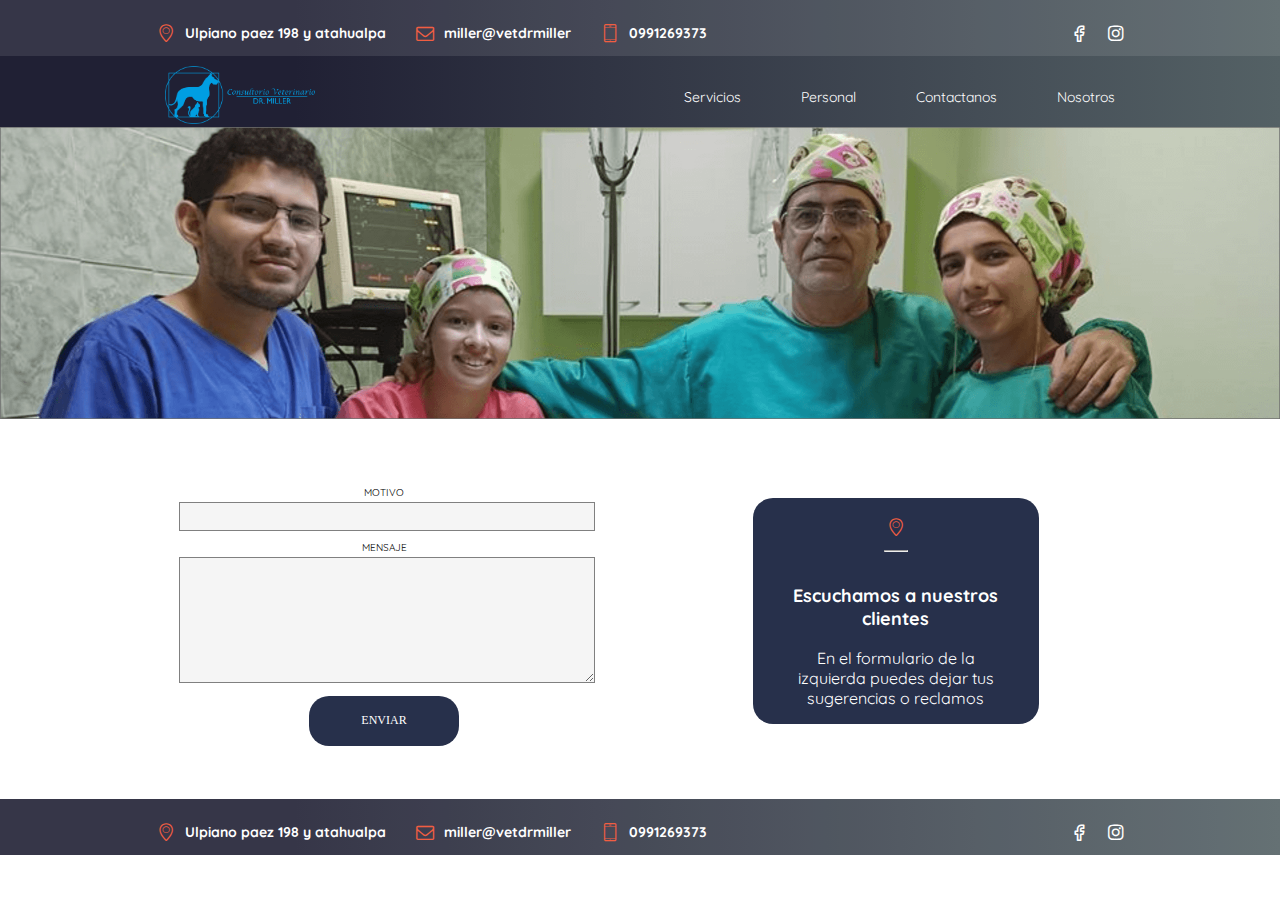
==== contactanos.html @ 630bb066 "pagina sin diseno final" ====
<!DOCTYPE html>
<html lang="es">
<head>
  <meta charset="UTF-8">
  <meta name="viewport" content="width=device-width, initial-scale=1.0">
  <link rel="stylesheet" href="./css/contactanos.css">
  <link href="https://fonts.googleapis.com/css2?family=Quicksand:wght@400;500;600;700&display=swap" rel="stylesheet"> 
    <title>Consultorio Veterinario "Dr Miller"</title>
</head>
<body>
  <header>
    <section class="containerHeader1">

      <section class="contactosHeader">
        <div class="ubicacion">
          <i class="icon-location"></i>
          <h3>Ulpiano paez 198 y atahualpa</h3>
        </div>
        <div class="email">
          <i class="icon-envelope-o"></i>
          <h3>miller@vetdrmiller</h3>
        </div>
        <div class="telefono">
          <i class="icon-mobile"></i>
          <h3>0991269373</h3>
        </div>
      </section>
      <section class="redesSociales">
        <i class="icon-facebook"></i>
        <i class="icon-instagram"></i>
      </section>
    </section>
    <section class="containerHeader2">
      <figure>
        <img src="./imagenes/LETRERO.png" alt="">
      </figure>
      <section class="navegacion navegacion2">
        <nav class="menu">
          <ul>
            <li><a href="#">Servicios</a> </li> 
            <li><a href="#">Personal</a></li>
            <li><a href="#">Contactanos</a></li>
            <li><a href="#">Nosotros</a></li>
          </ul>
        </nav>
      </section>
    </section>
  </header>
  <section class="hero">
    <!--    <h1></h1>
       <a href=""><button></button></a> -->
   <figure>
     <img src="./imagenes/hero.png" alt="">
   </figure>
     </section>
  <main>
  
      <!-- <map class="mapa">
        <iframe src="https://www.google.com/maps/embed?pb=!1m18!1m12!1m3!1d997.3810106222813!2d-80.09627743057366!3d-0.6958930990027303!2m3!1f0!2f0!3f0!3m2!1i1024!2i768!4f13.1!3m3!1m2!1s0x902b077d254d483b%3A0x4ba14001204e438b!2sConsultorio%20Veterinario%20%22DR%20MILLER%22!5e0!3m2!1ses!2sec!4v1602296178826!5m2!1ses!2sec" width="80%" height="400px"  frameborder="0" style="border:0;" allowfullscreen="" aria-hidden="false" tabindex="0"></iframe>
      </map> -->
      <section class="formulario">
      
        <section class="viasContacto">
          <div class="viaContacto direccion">
            <i class="icon-location"></i>
            <hr>
            <div class="textoDireccion">
              <h3>Escuchamos a nuestros clientes</h3>
              <p>En el formulario de la izquierda puedes dejar tus sugerencias o reclamos</p>
            </div>
          </div>
        </section>
        <form action="enviar.php" method="post">
          <label for="">MOTIVO
            <input type="text" name="name" id="name" class="name" >
          </label>
          <label for="">MENSAJE
            <textarea name="message" class="message"  id="message"></textarea>
          </label>
          <div class="clear"></div>
          <div class="col-md-8"> 
            <button type="submit" class="btn btn-primary">ENVIAR </button>
          </div>
        </section> 
  </main>
  <footer>
    <section class="containerHeader1">
      
      <section class="contactosHeader">
        <div class="ubicacion">
          <i class="icon-location"></i>
          <h3>Ulpiano paez 198 y atahualpa</h3>
        </div>
        <div class="email">
          <i class="icon-envelope-o"></i>
          <h3>miller@vetdrmiller</h3>
        </div>
        <div class="telefono">
          <i class="icon-mobile"></i>
          <h3>0991269373</h3>
        </div>
      </section>
      
      <section class="redesSociales">
        <i class="icon-facebook"></i>
        <i class="icon-instagram"></i>
      </section>
    </section>
    </footer>
  </body>
  </html>
---- css/contactanos.css ----
@font-face {
  font-family: 'icomoon';
  src:  url('../fonts/icomoon.eot?ulvjll');
  src:  url('../fonts/icomoon.eot?ulvjll#iefix') format('embedded-opentype'),
    url('../fonts/icomoon.ttf?ulvjll') format('truetype'),
    url('../fonts/icomoon.woff?ulvjll') format('woff'),
    url('../fonts/icomoon.svg?ulvjll#icomoon') format('svg');
  font-weight: normal;
  font-style: normal;
  font-display: block;
}

[class^="icon-"], [class*=" icon-"] {
  /* use !important to prevent issues with browser extensions that change fonts */
  font-family: 'icomoon' !important;
  speak: never;
  font-style: normal;
  font-weight: normal;
  font-variant: normal;
  text-transform: none;
  line-height: 1;

  /* Better Font Rendering =========== */
  -webkit-font-smoothing: antialiased;
  -moz-osx-font-smoothing: grayscale;
}

.icon-facebook:before {
  content: "\e904";
}
.icon-instagram:before {
  content: "\e905";
}
.icon-envelope-o:before {
  content: "\e900";
}
.icon-phone:before {
  content: "\e902";
}
.icon-tablet:before {
  content: "\e902";
}
.icon-mobile:before {
  content: "\e902";
}
.icon-location:before {
  content: "\e903";
}
.icon-map:before {
  content: "\e903";
}
.icon-instagram1:before {
  content: "\e906";
}
.icon-brand:before {
  content: "\e906";
}
.icon-social:before {
  content: "\e906";
}
.icon-menu:before {
  content: "\e901";
}

html{
  font-size: 62.5%;
}
body{
  max-width: 1366px;
  margin: auto;
  font-family: 'quicksand';
}
header{
  background: linear-gradient(90deg, rgba(32,32,52,1) 23%, rgba(84,97,101,1) 100%); 
  color: white;
}
header .contactosHeader div i{
  color: #f15e42;
}
header .containerHeader1{
  background: rgba(255,255,255,.1)
}
header .containerHeader2{
  margin-top: 1rem;
}
header .containerHeader1,.containerHeader2{
  display: flex;
  justify-content: space-around;
}
header .contactosHeader{
display: flex;
}
header .contactosHeader div{
  display: flex;
  align-items: center;
  margin-top: 1rem;
}
header .contactosHeader div h3{
  font-size: 1.4rem;
  margin-right: 3rem;

}
header .contactosHeader i{
  font-size: 1.8rem;
  margin-right: 1rem;
}
header .redesSociales{
  margin-top: 1rem;
  font-size: 1.8rem;
  align-items: center;
  display: flex;
}
header .redesSociales i{
  margin-left: 2rem;
}
header .containerHeader2{
display: flex;
}
header .containerHeader2 figure{
  width: 15rem;
  margin: 0;
}
header .containerHeader2 figure img{
  width: 100%;
}
header .navegacion{
display: flex;
align-items: center;
}
header .navegacion ul{
  display: flex;
}
.menu > ul:nth-child(1) > li:nth-child(1){
  margin-left: 0;
}
header .navegacion ul li{
  list-style: none;
  margin-left: 6rem;
  font-size: 1.4rem;
}
header .navegacion ul a{
  text-decoration: none;
  color:white;
}
.hero figure{
  margin: 0;
}
.hero figure img{
  width: 100%;
}
main{
  text-align: center;
}
main h2{
  font-size: 3.2rem;
}
main .mapa{
  display: flex;
  justify-content: center;
  text-align: center;
  margin-top: 5%;
}
.formulario{
  display: grid;
  grid-template-columns: 1fr 1fr;
  justify-content: center;
  margin: 5rem auto ;
    width: 80%;
    font-family: inherit;
}
.formulario figure{
  grid-column-start: 2;
  width: 100%;
  margin: 0;
  position: relative;
  top: -5rem;
  z-index: -1;

}
.formulario figure img{
  width: 100%;
  height: 100%;
}
.formulario form{
  grid-column-start: 1;
  grid-row-start: 1;
  display: flex;
  flex-direction: column;
  width: 80%;
  margin: auto;
}
.formulario form label{
  font-family: inherit;
  margin: 1rem 0 0 0;
}
.formulario form input,
textarea{
  background: whitesmoke;
  height: 2.5rem;
  width: 100%;
  border: 0.5px solid gray;
  margin-top: .3rem;
}
#message{
  height: 12rem;
}
.formulario form button{
  font-size: 1.2rem;
  height: 5rem;
  width: 15rem;
  border-radius: 2rem;
  border: unset;
  background: #27304b;
  color: white;
  font-family: 'alata';
  padding: 0;
  cursor: pointer;
  margin-top: 1rem;
}
.col-md-8{
  justify-content: center;
    display: flex;
}
main .viasContacto{
display: flex;
justify-content: center;
align-items: center;
width: 70%;
color: white;
margin: 5% auto;
}

main .viaContacto{
  width: 80%;
  text-align: center;
  background-color:#27304b ;
  height: 100%;
  display: flex;
  flex-direction: column;
  justify-content: center;
  border-radius: 20px;
}

main .viasContacto i{
  color: #f15e42;
  font-size:1.8rem ;
  margin-top: 2rem;
}
main .viaContacto h3{
  font-size: 1.8rem;
}
main .viaContacto p{
  font-size: 1.6rem;
}
main .viaContacto .textoDireccion{
  width: 80%;
  margin: 0 auto;
}
hr{
  width: 8%;
margin: 14px auto;
color: white;
}


footer{
  background: linear-gradient(90deg, rgba(32,32,52,1) 23%, rgba(84,97,101,1) 100%); 
  color: white;
}
footer .contactosHeader div i{
  color: #f15e42;
}
footer .containerHeader1{
  background: rgba(255,255,255,.1)
}
footer .containerHeader2{
  margin-top: 1rem;
}
footer .containerHeader1,.containerHeader2{
  display: flex;
  justify-content: space-around;
}
footer .contactosHeader{
display: flex;
}
footer .contactosHeader div{
  display: flex;
  align-items: center;
  margin-top: 1rem;
}
footer .contactosHeader div h3{
  font-size: 1.4rem;
  margin-right: 3rem;
}
footer .contactosHeader i{
  font-size: 1.8rem;
  margin-right: 1rem;
}
footer .redesSociales{
  margin-top: 1rem;
  font-size: 1.8rem;
  align-items: center;
  display: flex;
}
footer .redesSociales i{
  margin-left: 2rem;
}
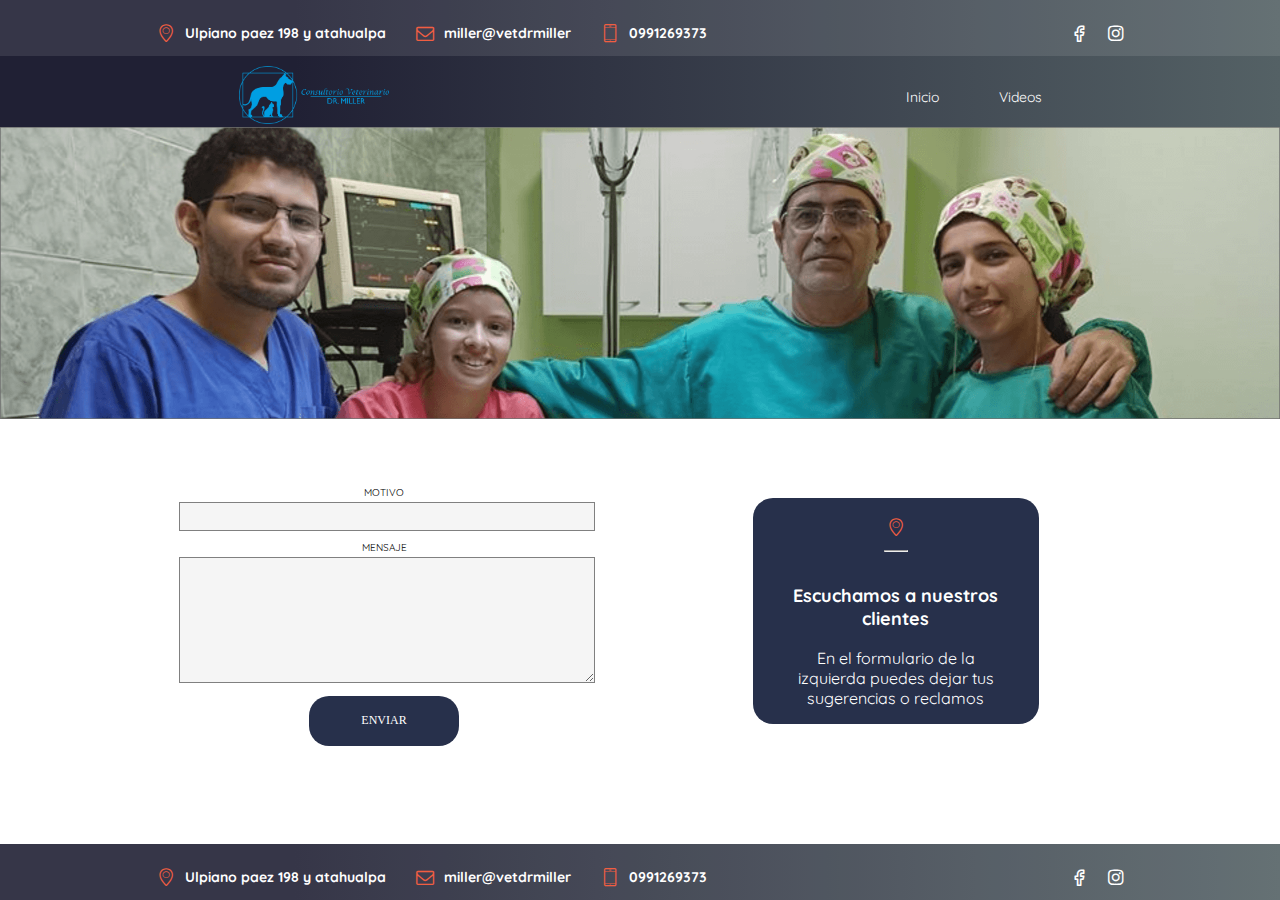
==== commit 02ae0a4a: "pagina casi lista para entregar falta responsive de pagina de videos" ====
--- a/contactanos.html
+++ b/contactanos.html
@@ -8,6 +8,16 @@
     <title>Consultorio Veterinario "Dr Miller"</title>
 </head>
 <body>
+  <i class="icon-menu burger-button"></i>
+  <section class="navegacion navegacion2">
+    <nav class="menu">
+      <ul>
+        <li><a href="./index.html">Inicio</a> </li> 
+            <li><a href="./videos.html">Videos</a> </li> 
+           
+      </ul>
+    </nav>
+  </section>
   <header>
     <section class="containerHeader1">
 
@@ -37,10 +47,9 @@
       <section class="navegacion navegacion2">
         <nav class="menu">
           <ul>
-            <li><a href="#">Servicios</a> </li> 
-            <li><a href="#">Personal</a></li>
-            <li><a href="#">Contactanos</a></li>
-            <li><a href="#">Nosotros</a></li>
+            <li><a href="./index.html">Inicio</a> </li> 
+            <li><a href="./videos.html">Videos</a> </li> 
+           
           </ul>
         </nav>
       </section>
@@ -107,5 +116,17 @@
       </section>
     </section>
     </footer>
+    <script>
+      const menu = document.querySelector('.menu');
+      const burgerButton = document.querySelector('.burger-button');
+      burgerButton.addEventListener('click',hideShow);
+      function hideShow(){
+      if (menu.classList.contains('is-active')){
+        menu.classList.remove('is-active');
+      }else{
+      menu.classList.add('is-active');
+      }
+      }
+    </script>
   </body>
   </html>--- a/css/contactanos.css
+++ b/css/contactanos.css
@@ -264,6 +264,8 @@
 
 
 footer{
+
+  width: 100%;
   background: linear-gradient(90deg, rgba(32,32,52,1) 23%, rgba(84,97,101,1) 100%); 
   color: white;
 }
@@ -304,4 +306,128 @@
 }
 footer .redesSociales i{
   margin-left: 2rem;
+}
+.navegacion2{
+  display: none;
+}
+.burger-button{
+  display: none;
+  width: 4rem;
+  height: 4rem;
+  border-radius: 0;
+  background :  rgba(75 ,	167 ,	230, .8);
+  line-height: 4rem;
+  text-align: center;
+  position: fixed;
+  color: white;
+  border-radius: 50%;
+  font-size: 1.6rem;
+  margin: 0.3rem 0 0 0.3rem;
+  z-index: 3;
+}
+@media screen and (max-width :1326px){
+
+}
+@media screen and (max-width :1195px){
+
+}
+@media screen and (max-width :1076px){
+
+}
+}
+@media screen and (max-width: 1000px){
+
+}
+@media screen and (min-height: 860px){
+  footer{
+    position: fixed;
+    bottom: 0;
+  }
+}
+@media screen and (max-width:750px){
+header .containerHeader2{
+display: none;
+}
+header .navegacion ul{
+  display: none;
+}
+header .redesSociales{
+  display: none;
+}
+
+.burger-button{
+  margin-top: 6rem;
+  display: block;
+  z-index: 3;}
+.navegacion2{
+  display: block;
+}
+.navegacion2 nav{
+  position: fixed;
+  background: rgba(38, 38,38, .8);
+  z-index: 2;
+  width: 100%;
+  height: 100%;
+  align-items: center;
+  left: -100vw;
+  transition: .3s;
+  display: flex;
+  justify-content: center;
+}
+.navegacion2 nav.is-active{
+  left: 0vw;
+}
+.menu > ul:nth-child(1) > li:nth-child(1){
+  margin: auto;
+}
+
+  .navegacion nav ul{
+ flex-direction: column;
+ padding: 0;
+ list-style: none;
+ text-align: center;
+}
+.navegacion nav ul li{
+  margin: 4rem;
+}
+.navegacion nav ul li a:hover{
+  color: #84c54e;
+}
+.navegacion nav ul a{
+  text-decoration: none;
+  color: white;
+  font-size: 1.8rem;
+  font-weight: 700;
+}
+main .formulario form{
+  grid-row-start: 2;
+}
+main .formulario{
+  grid-template-columns: 1fr;
+}
+main .viasContacto{
+  width: 100%;
+  grid-row-start: 1;
+}
+}
+
+@media screen and (max-width:600px){
+  
+  header .contactosHeader .email{
+    display: none;
+  }
+  footer{
+    position: relative;
+  }
+  footer .contactosHeader{
+    flex-direction: column;
+    align-items: center;
+  }
+footer .containerHeader1,.containerHeader2{
+  flex-direction: column;
+  align-items: center;
+}
+footer .redesSociales i{
+  margin: 0;
+}
 }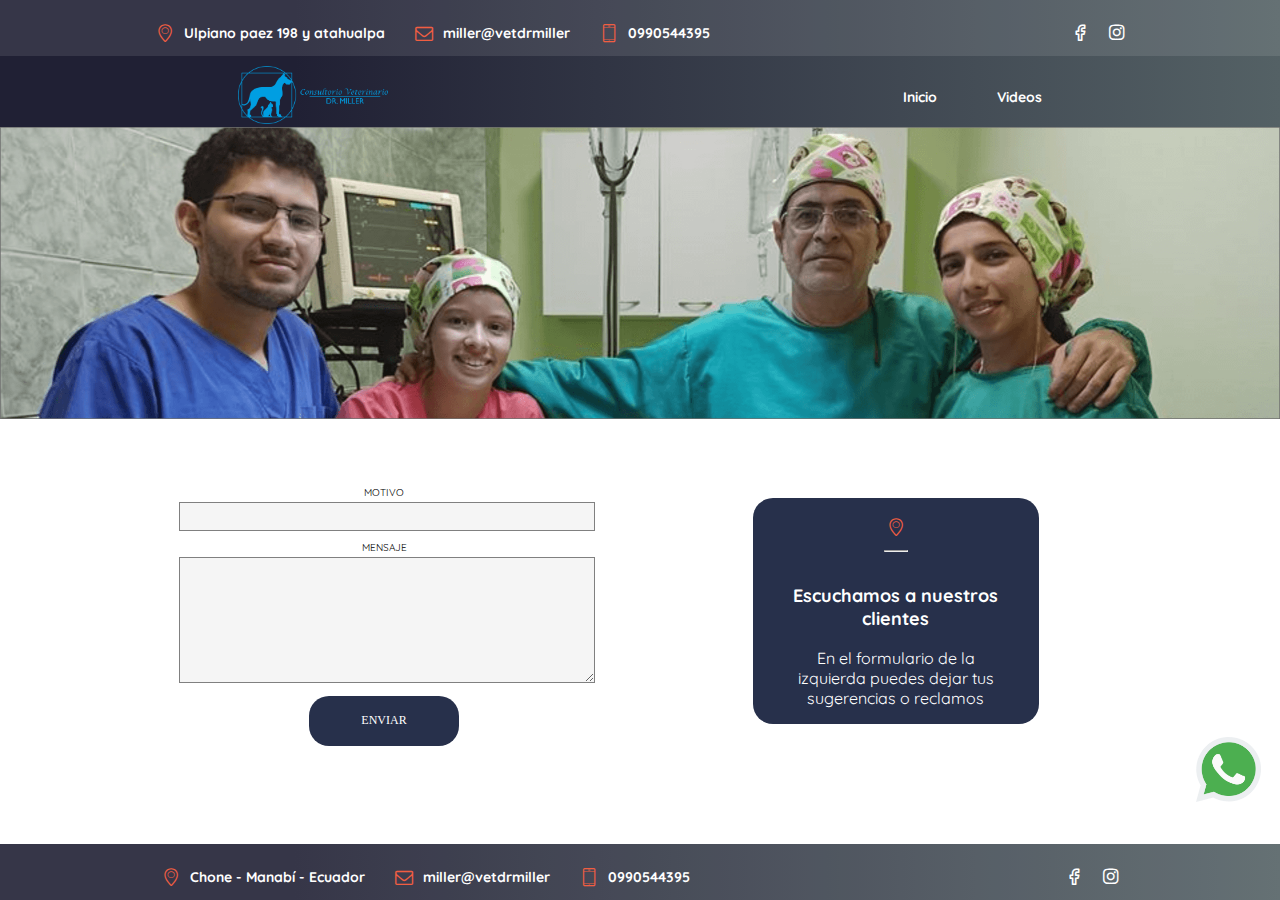
==== commit 21712142: "pagina lista para produccion" ====
--- a/contactanos.html
+++ b/contactanos.html
@@ -3,8 +3,10 @@
 <head>
   <meta charset="UTF-8">
   <meta name="viewport" content="width=device-width, initial-scale=1.0">
+  <meta name="description" content="Veterinaria Miller">
+  <meta name="robots" content="index,follow">
   <link rel="stylesheet" href="./css/contactanos.css">
-  <link href="https://fonts.googleapis.com/css2?family=Quicksand:wght@400;500;600;700&display=swap" rel="stylesheet"> 
+  <link href="https://fonts.googleapis.com/css2?family=Quicksand:wght@400;500;600;700&display=swap" rel="stylesheet">
     <title>Consultorio Veterinario "Dr Miller"</title>
 </head>
 <body>
@@ -14,13 +16,11 @@
       <ul>
         <li><a href="./index.html">Inicio</a> </li> 
             <li><a href="./videos.html">Videos</a> </li> 
-           
       </ul>
     </nav>
   </section>
   <header>
     <section class="containerHeader1">
-
       <section class="contactosHeader">
         <div class="ubicacion">
           <i class="icon-location"></i>
@@ -32,24 +32,23 @@
         </div>
         <div class="telefono">
           <i class="icon-mobile"></i>
-          <h3>0991269373</h3>
+          <h3>0990544395</h3>
         </div>
       </section>
       <section class="redesSociales">
-        <i class="icon-facebook"></i>
-        <i class="icon-instagram"></i>
+        <a href="https://www.facebook.com/consultoriodrmiller"><i class="icon-facebook"></i></a>
+        <a href="https://www.instagram.com/milleraveiga/"><i class="icon-instagram"></i></a>
       </section>
     </section>
     <section class="containerHeader2">
       <figure>
-        <img src="./imagenes/LETRERO.png" alt="">
+        <img src="./imagenes/LETRERO.png" alt="logotipo">
       </figure>
       <section class="navegacion navegacion2">
         <nav class="menu">
           <ul>
             <li><a href="./index.html">Inicio</a> </li> 
             <li><a href="./videos.html">Videos</a> </li> 
-           
           </ul>
         </nav>
       </section>
@@ -59,11 +58,10 @@
     <!--    <h1></h1>
        <a href=""><button></button></a> -->
    <figure>
-     <img src="./imagenes/hero.png" alt="">
+     <img src="./imagenes/hero.png" alt="imagne de portada">
    </figure>
      </section>
   <main>
-  
       <!-- <map class="mapa">
         <iframe src="https://www.google.com/maps/embed?pb=!1m18!1m12!1m3!1d997.3810106222813!2d-80.09627743057366!3d-0.6958930990027303!2m3!1f0!2f0!3f0!3m2!1i1024!2i768!4f13.1!3m3!1m2!1s0x902b077d254d483b%3A0x4ba14001204e438b!2sConsultorio%20Veterinario%20%22DR%20MILLER%22!5e0!3m2!1ses!2sec!4v1602296178826!5m2!1ses!2sec" width="80%" height="400px"  frameborder="0" style="border:0;" allowfullscreen="" aria-hidden="false" tabindex="0"></iframe>
       </map> -->
@@ -92,13 +90,47 @@
           </div>
         </section> 
   </main>
+  <!-- Load Facebook SDK for JavaScript -->
+<div id="fb-root"></div>
+<script>
+  window.fbAsyncInit = function() {
+    FB.init({
+      xfbml            : true,
+      version          : 'v9.0'
+    });
+  };
+
+  (function(d, s, id) {
+  var js, fjs = d.getElementsByTagName(s)[0];
+  if (d.getElementById(id)) return;
+  js = d.createElement(s); js.id = id;
+  js.src = 'https://connect.facebook.net/es_LA/sdk/xfbml.customerchat.js';
+  fjs.parentNode.insertBefore(js, fjs);
+}(document, 'script', 'facebook-jssdk'));</script>
+
+<!-- Your Chat Plugin code -->
+<div class="fb-customerchat"
+  attribution=setup_tool
+  page_id="1520927274864491"
+logged_in_greeting="Hola!! ¿Necesitas ayuda?"
+logged_out_greeting="Hola!! ¿Necesitas ayuda?">
+</div>
+<a class="app-whatsapp" id="app-whatsapp" target="_blanck" href="https://api.whatsapp.com/send?phone=593990544395&amp;text=Hola!&nbsp;necesito&nbsp;información&nbsp;" style="	position: fixed;
+right: 24px;
+bottom: 25px;
+width: 60px;
+z-index: 1000;
+display: block;
+bottom: 95px;
+">
+  <img src="./imagenes/whatsapp.png" alt="" style="width: 65px;">
+</a>
   <footer>
     <section class="containerHeader1">
-      
       <section class="contactosHeader">
         <div class="ubicacion">
           <i class="icon-location"></i>
-          <h3>Ulpiano paez 198 y atahualpa</h3>
+          <h3>Chone - Manabí - Ecuador</h3>
         </div>
         <div class="email">
           <i class="icon-envelope-o"></i>
@@ -106,13 +138,12 @@
         </div>
         <div class="telefono">
           <i class="icon-mobile"></i>
-          <h3>0991269373</h3>
+          <h3>0990544395</h3>
         </div>
       </section>
-      
       <section class="redesSociales">
-        <i class="icon-facebook"></i>
-        <i class="icon-instagram"></i>
+        <a href="https://www.facebook.com/consultoriodrmiller"><i class="icon-facebook"></i></a>
+        <a href="https://www.instagram.com/milleraveiga/"><i class="icon-instagram"></i></a>
       </section>
     </section>
     </footer>
--- a/css/contactanos.css
+++ b/css/contactanos.css
@@ -110,6 +110,10 @@
   align-items: center;
   display: flex;
 }
+section.redesSociales > a{
+  color: white;
+    text-decoration: none;
+}
 header .redesSociales i{
   margin-left: 2rem;
 }
@@ -129,6 +133,10 @@
 }
 header .navegacion ul{
   display: flex;
+  text-decoration: none;
+  color: white;
+  font-weight: bold;
+  font-size: 1.6rem;
 }
 .menu > ul:nth-child(1) > li:nth-child(1){
   margin-left: 0;
@@ -334,7 +342,7 @@
 @media screen and (max-width :1076px){
 
 }
-}
+
 @media screen and (max-width: 1000px){
 
 }
